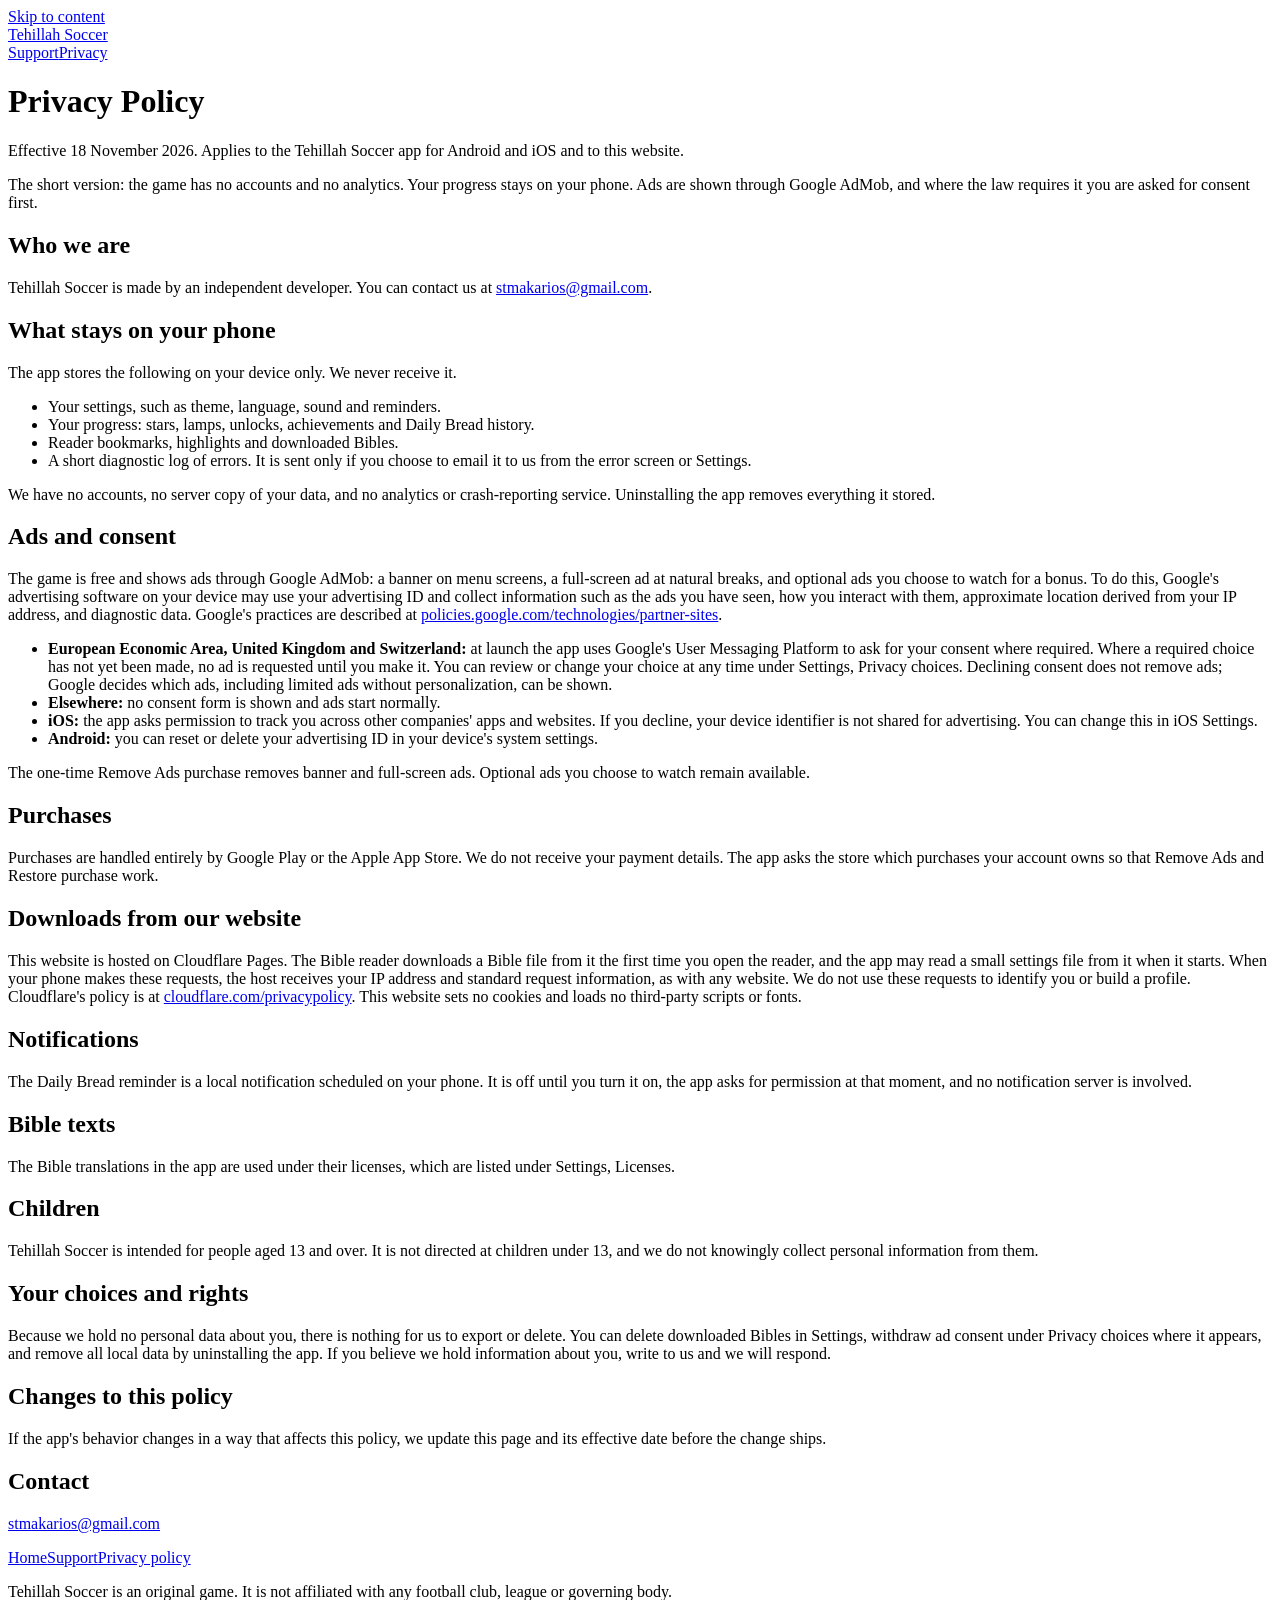
==== website/privacy.html @ 88321d8f "p1c: static website, headers, website check Co-Authored-By: Claude Sonnet 5.5 <noreply@anthropic.com" ====
<!doctype html>
<html lang="en">
<head>
<meta charset="utf-8">
<meta name="viewport" content="width=device-width,initial-scale=1">
<title>Privacy Policy – Tehillah Soccer</title>
<meta name="description" content="How Tehillah Soccer handles ads, consent, purchases, downloads and data stored on your device.">
<meta name="theme-color" content="#17703F">
<link rel="preload" href="/fonts/inter-600.woff2" as="font" type="font/woff2" crossorigin>
<link rel="stylesheet" href="/style.css">
</head>
<body>
<a class="skip" href="#main">Skip to content</a>
<header class="bar"><div class="bar-in">
<a class="brand" href="/">Tehillah Soccer</a>
<nav class="nav" aria-label="Site"><a href="/support.html">Support</a><a href="/privacy.html" aria-current="page">Privacy</a></nav>
</div></header>
<main id="main">
<h1>Privacy Policy</h1>
<p class="meta">Effective 18 November 2026. Applies to the Tehillah Soccer app for Android and iOS and to this website.</p>
<p class="lede">The short version: the game has no accounts and no analytics. Your progress stays on your phone. Ads are shown through Google AdMob, and where the law requires it you are asked for consent first.</p>

<h2>Who we are</h2>
<p>Tehillah Soccer is made by an independent developer. You can contact us at <a href="mailto:stmakarios@gmail.com">stmakarios@gmail.com</a>.</p>

<h2>What stays on your phone</h2>
<p>The app stores the following on your device only. We never receive it.</p>
<ul>
<li>Your settings, such as theme, language, sound and reminders.</li>
<li>Your progress: stars, lamps, unlocks, achievements and Daily Bread history.</li>
<li>Reader bookmarks, highlights and downloaded Bibles.</li>
<li>A short diagnostic log of errors. It is sent only if you choose to email it to us from the error screen or Settings.</li>
</ul>
<p>We have no accounts, no server copy of your data, and no analytics or crash-reporting service. Uninstalling the app removes everything it stored.</p>

<h2>Ads and consent</h2>
<p>The game is free and shows ads through Google AdMob: a banner on menu screens, a full-screen ad at natural breaks, and optional ads you choose to watch for a bonus. To do this, Google's advertising software on your device may use your advertising ID and collect information such as the ads you have seen, how you interact with them, approximate location derived from your IP address, and diagnostic data. Google's practices are described at <a href="https://policies.google.com/technologies/partner-sites">policies.google.com/technologies/partner-sites</a>.</p>
<ul>
<li><strong>European Economic Area, United Kingdom and Switzerland:</strong> at launch the app uses Google's User Messaging Platform to ask for your consent where required. Where a required choice has not yet been made, no ad is requested until you make it. You can review or change your choice at any time under Settings, Privacy choices. Declining consent does not remove ads; Google decides which ads, including limited ads without personalization, can be shown.</li>
<li><strong>Elsewhere:</strong> no consent form is shown and ads start normally.</li>
<li><strong>iOS:</strong> the app asks permission to track you across other companies' apps and websites. If you decline, your device identifier is not shared for advertising. You can change this in iOS Settings.</li>
<li><strong>Android:</strong> you can reset or delete your advertising ID in your device's system settings.</li>
</ul>
<p>The one-time Remove Ads purchase removes banner and full-screen ads. Optional ads you choose to watch remain available.</p>

<h2>Purchases</h2>
<p>Purchases are handled entirely by Google Play or the Apple App Store. We do not receive your payment details. The app asks the store which purchases your account owns so that Remove Ads and Restore purchase work.</p>

<h2>Downloads from our website</h2>
<p>This website is hosted on Cloudflare Pages. The Bible reader downloads a Bible file from it the first time you open the reader, and the app may read a small settings file from it when it starts. When your phone makes these requests, the host receives your IP address and standard request information, as with any website. We do not use these requests to identify you or build a profile. Cloudflare's policy is at <a href="https://www.cloudflare.com/privacypolicy/">cloudflare.com/privacypolicy</a>. This website sets no cookies and loads no third-party scripts or fonts.</p>

<h2>Notifications</h2>
<p>The Daily Bread reminder is a local notification scheduled on your phone. It is off until you turn it on, the app asks for permission at that moment, and no notification server is involved.</p>

<h2>Bible texts</h2>
<p>The Bible translations in the app are used under their licenses, which are listed under Settings, Licenses.</p>

<h2>Children</h2>
<p>Tehillah Soccer is intended for people aged 13 and over. It is not directed at children under 13, and we do not knowingly collect personal information from them.</p>

<h2>Your choices and rights</h2>
<p>Because we hold no personal data about you, there is nothing for us to export or delete. You can delete downloaded Bibles in Settings, withdraw ad consent under Privacy choices where it appears, and remove all local data by uninstalling the app. If you believe we hold information about you, write to us and we will respond.</p>

<h2>Changes to this policy</h2>
<p>If the app's behavior changes in a way that affects this policy, we update this page and its effective date before the change ships.</p>

<h2>Contact</h2>
<p><a href="mailto:stmakarios@gmail.com">stmakarios@gmail.com</a></p>
</main>
<footer>
<nav aria-label="Footer"><a href="/">Home</a><a href="/support.html">Support</a><a href="/privacy.html">Privacy policy</a></nav>
<p>Tehillah Soccer is an original game. It is not affiliated with any football club, league or governing body.</p>
</footer>
</body>
</html>
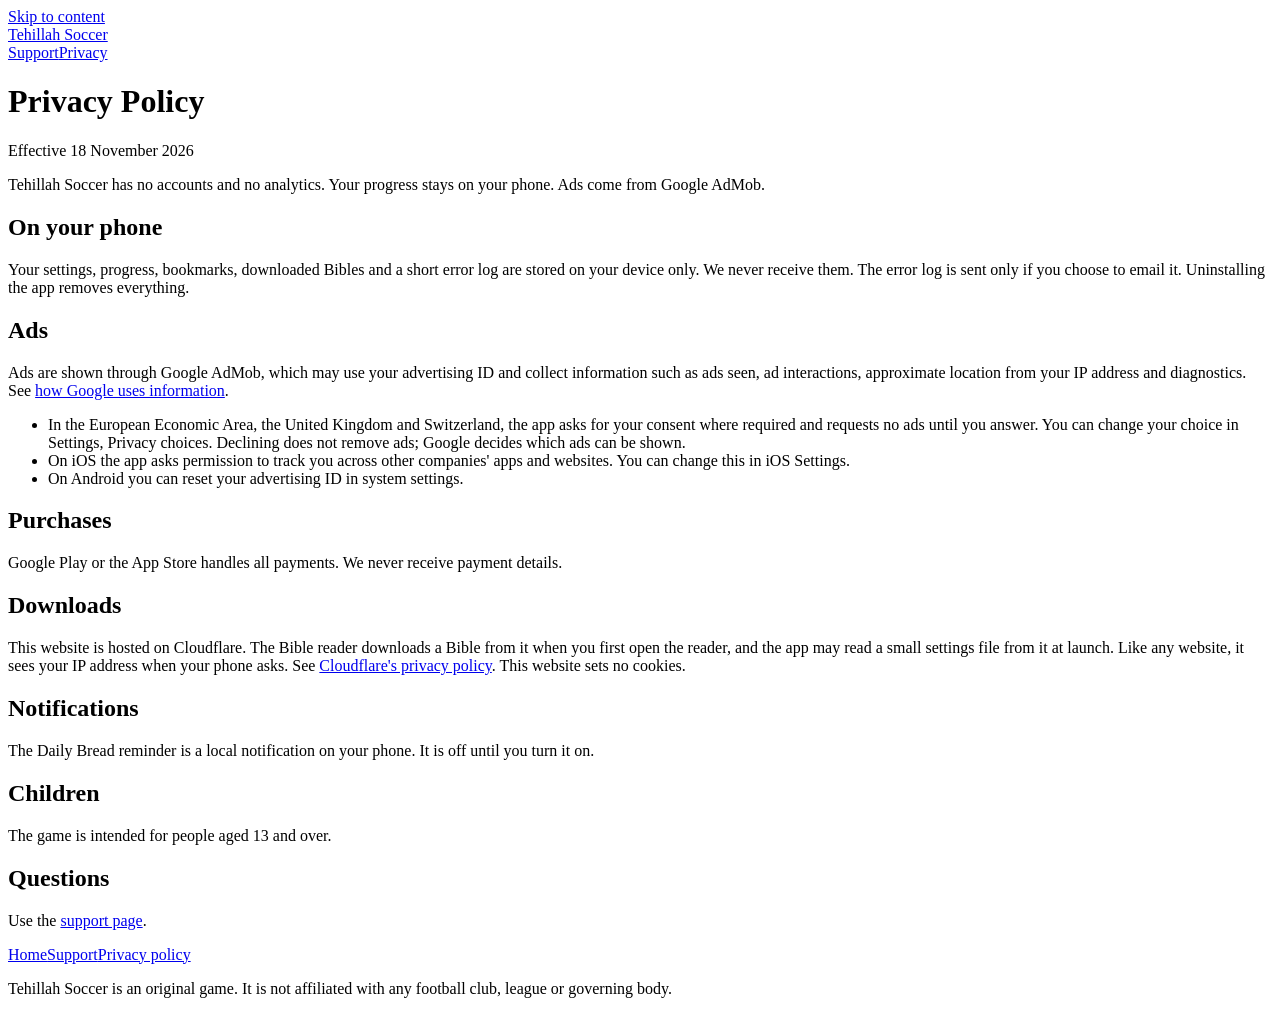
==== commit d16a3dbb: "p1c-fix: store badges, clean URLs, shorter privacy page, email only on support page Co-Authored-By: " ====
--- a/website/privacy.html
+++ b/website/privacy.html
@@ -4,7 +4,7 @@
 <meta charset="utf-8">
 <meta name="viewport" content="width=device-width,initial-scale=1">
 <title>Privacy Policy – Tehillah Soccer</title>
-<meta name="description" content="How Tehillah Soccer handles ads, consent, purchases, downloads and data stored on your device.">
+<meta name="description" content="How Tehillah Soccer handles ads, purchases, downloads and data stored on your device.">
 <meta name="theme-color" content="#17703F">
 <link rel="preload" href="/fonts/inter-600.woff2" as="font" type="font/woff2" crossorigin>
 <link rel="stylesheet" href="/style.css">
@@ -13,62 +13,41 @@
 <a class="skip" href="#main">Skip to content</a>
 <header class="bar"><div class="bar-in">
 <a class="brand" href="/">Tehillah Soccer</a>
-<nav class="nav" aria-label="Site"><a href="/support.html">Support</a><a href="/privacy.html" aria-current="page">Privacy</a></nav>
+<nav class="nav" aria-label="Site"><a href="/support">Support</a><a href="/privacy" aria-current="page">Privacy</a></nav>
 </div></header>
 <main id="main">
 <h1>Privacy Policy</h1>
-<p class="meta">Effective 18 November 2026. Applies to the Tehillah Soccer app for Android and iOS and to this website.</p>
-<p class="lede">The short version: the game has no accounts and no analytics. Your progress stays on your phone. Ads are shown through Google AdMob, and where the law requires it you are asked for consent first.</p>
+<p class="meta">Effective 18 November 2026</p>
+<p class="lede">Tehillah Soccer has no accounts and no analytics. Your progress stays on your phone. Ads come from Google AdMob.</p>
 
-<h2>Who we are</h2>
-<p>Tehillah Soccer is made by an independent developer. You can contact us at <a href="mailto:stmakarios@gmail.com">stmakarios@gmail.com</a>.</p>
+<h2>On your phone</h2>
+<p>Your settings, progress, bookmarks, downloaded Bibles and a short error log are stored on your device only. We never receive them. The error log is sent only if you choose to email it. Uninstalling the app removes everything.</p>
 
-<h2>What stays on your phone</h2>
-<p>The app stores the following on your device only. We never receive it.</p>
+<h2>Ads</h2>
+<p>Ads are shown through Google AdMob, which may use your advertising ID and collect information such as ads seen, ad interactions, approximate location from your IP address and diagnostics. See <a href="https://policies.google.com/technologies/partner-sites">how Google uses information</a>.</p>
 <ul>
-<li>Your settings, such as theme, language, sound and reminders.</li>
-<li>Your progress: stars, lamps, unlocks, achievements and Daily Bread history.</li>
-<li>Reader bookmarks, highlights and downloaded Bibles.</li>
-<li>A short diagnostic log of errors. It is sent only if you choose to email it to us from the error screen or Settings.</li>
+<li>In the European Economic Area, the United Kingdom and Switzerland, the app asks for your consent where required and requests no ads until you answer. You can change your choice in Settings, Privacy choices. Declining does not remove ads; Google decides which ads can be shown.</li>
+<li>On iOS the app asks permission to track you across other companies' apps and websites. You can change this in iOS Settings.</li>
+<li>On Android you can reset your advertising ID in system settings.</li>
 </ul>
-<p>We have no accounts, no server copy of your data, and no analytics or crash-reporting service. Uninstalling the app removes everything it stored.</p>
-
-<h2>Ads and consent</h2>
-<p>The game is free and shows ads through Google AdMob: a banner on menu screens, a full-screen ad at natural breaks, and optional ads you choose to watch for a bonus. To do this, Google's advertising software on your device may use your advertising ID and collect information such as the ads you have seen, how you interact with them, approximate location derived from your IP address, and diagnostic data. Google's practices are described at <a href="https://policies.google.com/technologies/partner-sites">policies.google.com/technologies/partner-sites</a>.</p>
-<ul>
-<li><strong>European Economic Area, United Kingdom and Switzerland:</strong> at launch the app uses Google's User Messaging Platform to ask for your consent where required. Where a required choice has not yet been made, no ad is requested until you make it. You can review or change your choice at any time under Settings, Privacy choices. Declining consent does not remove ads; Google decides which ads, including limited ads without personalization, can be shown.</li>
-<li><strong>Elsewhere:</strong> no consent form is shown and ads start normally.</li>
-<li><strong>iOS:</strong> the app asks permission to track you across other companies' apps and websites. If you decline, your device identifier is not shared for advertising. You can change this in iOS Settings.</li>
-<li><strong>Android:</strong> you can reset or delete your advertising ID in your device's system settings.</li>
-</ul>
-<p>The one-time Remove Ads purchase removes banner and full-screen ads. Optional ads you choose to watch remain available.</p>
 
 <h2>Purchases</h2>
-<p>Purchases are handled entirely by Google Play or the Apple App Store. We do not receive your payment details. The app asks the store which purchases your account owns so that Remove Ads and Restore purchase work.</p>
+<p>Google Play or the App Store handles all payments. We never receive payment details.</p>
 
-<h2>Downloads from our website</h2>
-<p>This website is hosted on Cloudflare Pages. The Bible reader downloads a Bible file from it the first time you open the reader, and the app may read a small settings file from it when it starts. When your phone makes these requests, the host receives your IP address and standard request information, as with any website. We do not use these requests to identify you or build a profile. Cloudflare's policy is at <a href="https://www.cloudflare.com/privacypolicy/">cloudflare.com/privacypolicy</a>. This website sets no cookies and loads no third-party scripts or fonts.</p>
+<h2>Downloads</h2>
+<p>This website is hosted on Cloudflare. The Bible reader downloads a Bible from it when you first open the reader, and the app may read a small settings file from it at launch. Like any website, it sees your IP address when your phone asks. See <a href="https://www.cloudflare.com/privacypolicy/">Cloudflare's privacy policy</a>. This website sets no cookies.</p>
 
 <h2>Notifications</h2>
-<p>The Daily Bread reminder is a local notification scheduled on your phone. It is off until you turn it on, the app asks for permission at that moment, and no notification server is involved.</p>
-
-<h2>Bible texts</h2>
-<p>The Bible translations in the app are used under their licenses, which are listed under Settings, Licenses.</p>
+<p>The Daily Bread reminder is a local notification on your phone. It is off until you turn it on.</p>
 
 <h2>Children</h2>
-<p>Tehillah Soccer is intended for people aged 13 and over. It is not directed at children under 13, and we do not knowingly collect personal information from them.</p>
+<p>The game is intended for people aged 13 and over.</p>
 
-<h2>Your choices and rights</h2>
-<p>Because we hold no personal data about you, there is nothing for us to export or delete. You can delete downloaded Bibles in Settings, withdraw ad consent under Privacy choices where it appears, and remove all local data by uninstalling the app. If you believe we hold information about you, write to us and we will respond.</p>
-
-<h2>Changes to this policy</h2>
-<p>If the app's behavior changes in a way that affects this policy, we update this page and its effective date before the change ships.</p>
-
-<h2>Contact</h2>
-<p><a href="mailto:stmakarios@gmail.com">stmakarios@gmail.com</a></p>
+<h2>Questions</h2>
+<p>Use the <a href="/support">support page</a>.</p>
 </main>
 <footer>
-<nav aria-label="Footer"><a href="/">Home</a><a href="/support.html">Support</a><a href="/privacy.html">Privacy policy</a></nav>
+<nav aria-label="Footer"><a href="/">Home</a><a href="/support">Support</a><a href="/privacy">Privacy policy</a></nav>
 <p>Tehillah Soccer is an original game. It is not affiliated with any football club, league or governing body.</p>
 </footer>
 </body>
